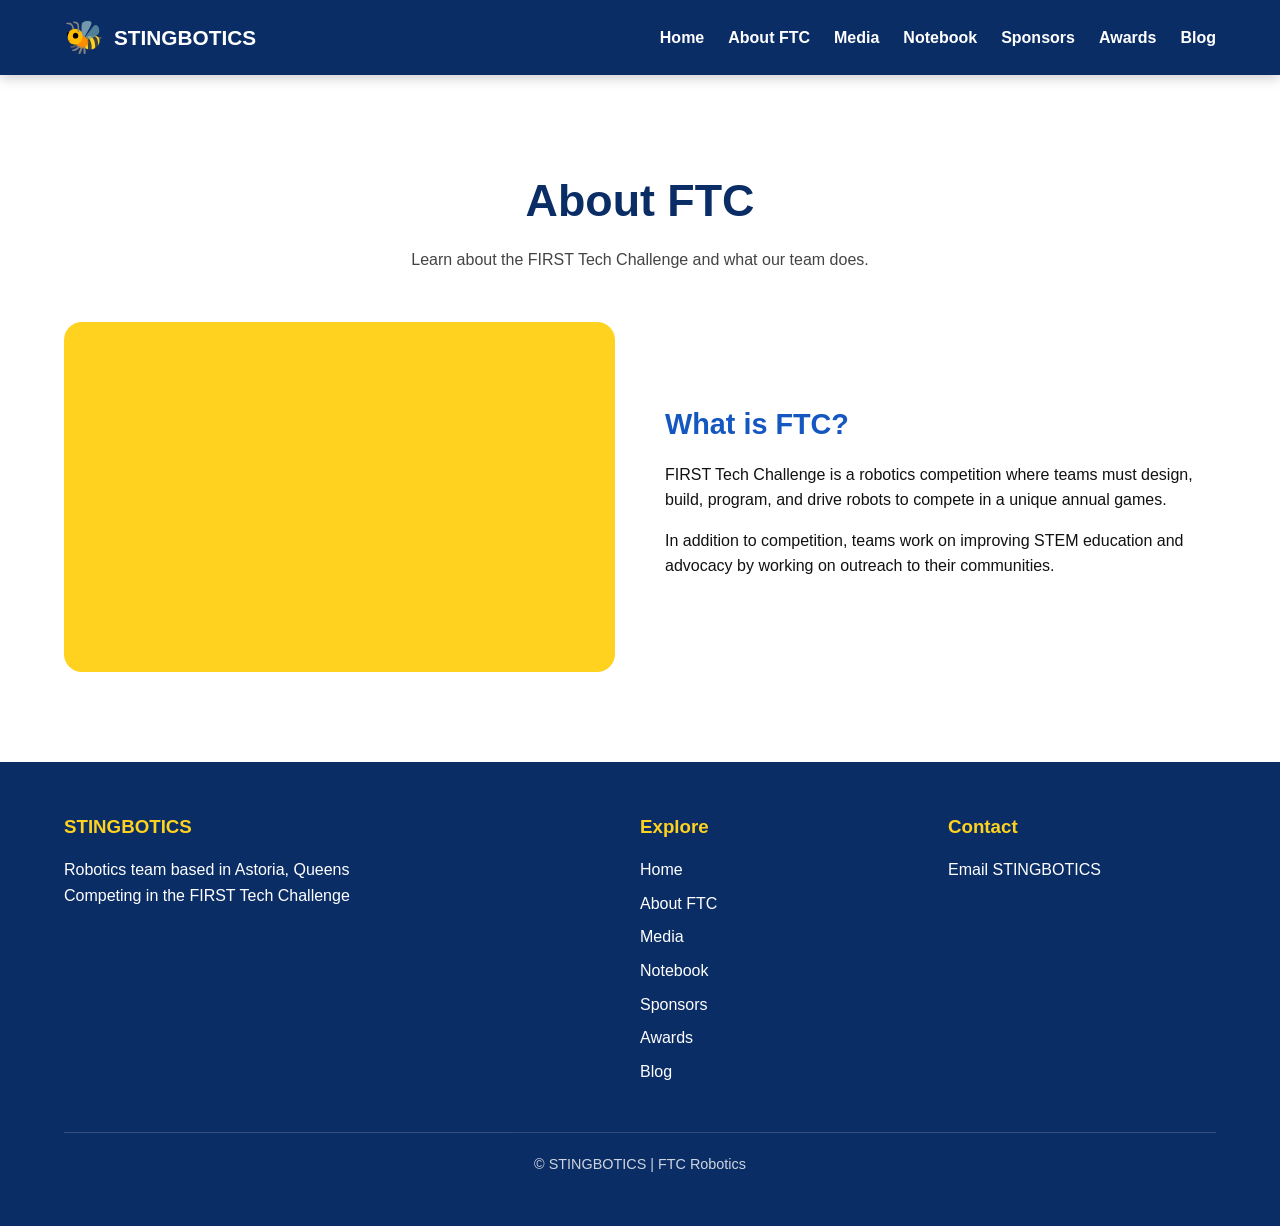
==== about.html @ 27d09cc5 "Add files via upload" ====
<!DOCTYPE html>
<html lang="en">
<head>
  <meta charset="UTF-8">
  <meta name="viewport" content="width=device-width, initial-scale=1.0">
  <title>About FTC | STINGBOTICS</title>
  <link rel="stylesheet" href="style.css">
</head>
<body>

<nav>
  <div class="nav-inner">
    <a href="index.html" class="logo"><span class="bee-small">🐝</span> STINGBOTICS</a>
    <ul class="nav-links">
      <li><a href="index.html">Home</a></li>
      <li><a href="about.html">About FTC</a></li>
      <li><a href="media.html">Media</a></li>
      <li><a href="notebook.html">Notebook</a></li>
      <li><a href="sponsors.html">Sponsors</a></li>
      <li><a href="awards.html">Awards</a></li>
      <li><a href="blog.html">Blog</a></li>
    </ul>
  </div>
</nav>

<main>
<section id="about">

        <div class="container">

            <div class="section-heading">

                <h2>About FTC</h2>

                <p>
                    Learn about the FIRST Tech Challenge
                    and what our team does.
                </p>

            </div>


            <div class="about-grid">

                <div class="about-image">
                     
                </div>


                <div class="about-text">

                    <h3>What is FTC?</h3>

                    <p>
                        FIRST Tech Challenge is a robotics
                        competition where teams must design, build, program, and drive robots to compete in a unique annual games.
                    </p>

                    <p>
                        In addition to competition, teams work on improving 
                        STEM education and advocacy by working on outreach
                        to their communities.
                    </p>

                </div>

            </div>

        </div>

    </section>
</main>

<footer>
  <div class="container">
    <div class="footer-grid">
      <div>
        <h3>STINGBOTICS</h3>
        <p>Robotics team based in Astoria, Queens<br>Competing in the FIRST Tech Challenge</p>
      </div>
      <div>
        <h3>Explore</h3>
        <ul>
          <li><a href="index.html">Home</a></li>
          <li><a href="about.html">About FTC</a></li>
          <li><a href="media.html">Media</a></li>
          <li><a href="notebook.html">Notebook</a></li>
          <li><a href="sponsors.html">Sponsors</a></li>
          <li><a href="awards.html">Awards</a></li>
          <li><a href="blog.html">Blog</a></li>
        </ul>
      </div>
      <div>
        <h3>Contact</h3>
        <ul>
          <li><a href="mailto:stingbotics12629@gmail.com">Email STINGBOTICS</a></li>
        </ul>
      </div>
    </div>
    <div class="copyright">© STINGBOTICS | FTC Robotics</div>
  </div>
</footer>

</body>
</html>
---- style.css ----
/* 
           WEBSITE COLORS
        */

        :root {
            --blue: #1557c0;
            --dark-blue: #0b2d66;
            --yellow: #ffd21f;
            --light-yellow: #fff4b8;
            --white: #ffffff;
            --black: #111111;
            --gray: #f4f6fa;
            --dark-gray: #444444;

            --max-width: 1200px;
            --round: 18px;
        }

        /* =====================================================
           BASIC PAGE SETUP
        ===================================================== */

        * {
            margin: 0;
            padding: 0;
            box-sizing: border-box;
            scroll-behavior: smooth;
        }

        body {
            font-family: Arial, Helvetica, sans-serif;
            color: var(--black);
            background: var(--white);
            line-height: 1.6;
        }

        img {
            max-width: 100%;
            display: block;
        }

        a {
            color: inherit;
            text-decoration: none;
        }

        .container {
            width: 90%;
            max-width: var(--max-width);
            margin: auto;
        }

        /* =====================================================
           NAVIGATION
        ===================================================== */

        nav {
            position: sticky;
            top: 0;
            z-index: 1000;

            background: var(--dark-blue);
            color: white;

            box-shadow: 0 3px 12px rgba(0, 0, 0, 0.2);
        }

        .nav-inner {
            max-width: var(--max-width);
            width: 90%;
            margin: auto;

            min-height: 75px;

            display: flex;
            align-items: center;
            justify-content: space-between;
            gap: 30px;
        }

        .logo {
            display: flex;
            align-items: center;
            gap: 10px;

            font-size: 1.3rem;
            font-weight: 900;
        }

        .bee-small {
            font-size: 2rem;
        }

        .nav-links {
            display: flex;
            align-items: center;
            gap: 24px;
            list-style: none;
        }

        .nav-links a {
            font-weight: bold;
            transition: 0.2s;
        }

        .nav-links a:hover {
            color: var(--yellow);
        }

        /* =====================================================
           HERO / HOME
        ===================================================== */

        .hero {
            min-height: 88vh;

            display: flex;
            align-items: center;

            background:
                linear-gradient(
                    135deg,
                    rgba(11, 45, 102, 0.96),
                    rgba(21, 87, 192, 0.88)
                );

            color: white;

            position: relative;
            overflow: hidden;
        }

        .hero::before {
            content: " ";
            position: absolute;

            right: 5%;
            top: 10%;

            font-size: 14rem;
            opacity: 0.12;
            transform: rotate(-15deg);
        }

        .hero-content {
            max-width: 800px;
            position: relative;
            z-index: 2;
        }

        .hero h1 {
            font-size: clamp(3rem, 8vw, 6rem);
            line-height: 0.95;
            margin-bottom: 25px;
        }

        .yellow {
            color: var(--yellow);
        }

        .hero p {
            font-size: 1.25rem;
            max-width: 650px;
            margin-bottom: 35px;
        }

        .buttons {
            display: flex;
            flex-wrap: wrap;
            gap: 15px;
        }

        .button {
            display: inline-block;

            padding: 13px 25px;
            border-radius: 999px;

            font-weight: bold;

            background: var(--yellow);
            color: var(--black);

            transition: 0.2s;
        }

        .button:hover {
            transform: translateY(-3px);
            box-shadow: 0 8px 20px rgba(0, 0, 0, 0.2);
        }

        .button-outline {
            background: transparent;
            color: white;
            border: 2px solid white;
        }

        .button-outline:hover {
            background: white;
            color: var(--dark-blue);
        }

        /* =====================================================
           GENERAL SECTIONS
        ===================================================== */

        section {
            padding: 90px 0;
            scroll-margin-top: 75px;
        }

        section:nth-child(even) {
            background: var(--gray);
        }

        .section-heading {
            text-align: center;
            margin-bottom: 50px;
        }

        .section-heading h2 {
            font-size: 2.8rem;
            color: var(--dark-blue);
            margin-bottom: 10px;
        }

        .section-heading p {
            color: var(--dark-gray);
            max-width: 700px;
            margin: auto;
        }

        /* =====================================================
           CARDS
        ===================================================== */

        .cards {
            display: grid;
            grid-template-columns: repeat(3, 1fr);
            gap: 25px;
        }

        .card {
            background: white;
            padding: 30px;

            border-radius: var(--round);

            box-shadow: 0 8px 25px rgba(0, 0, 0, 0.08);

            border-top: 5px solid var(--yellow);

            transition: 0.2s;
        }

        .card:hover {
            transform: translateY(-5px);
        }

        .card-icon {
            font-size: 2.5rem;
            margin-bottom: 15px;
        }

        .card h3 {
            color: var(--dark-blue);
            margin-bottom: 10px;
        }

        /* =====================================================
           ABOUT FTC
        ===================================================== */

        .about-grid {
            display: grid;
            grid-template-columns: 1fr 1fr;
            gap: 50px;
            align-items: center;
        }

        .about-image {
            min-height: 350px;

            display: flex;
            align-items: center;
            justify-content: center;

            background: var(--yellow);

            border-radius: var(--round);

            font-size: 8rem;
        }

        .about-text h3 {
            color: var(--blue);
            font-size: 1.8rem;
            margin-bottom: 15px;
        }

        .about-text p {
            margin-bottom: 15px;
        }

        /* =====================================================
           MEDIA
        ===================================================== */

        .gallery {
            display: grid;
            grid-template-columns: repeat(3, 1fr);
            gap: 18px;
        }

        .gallery-item {
            aspect-ratio: 16 / 10;
            overflow: hidden;
            border-radius: 14px;
            background: var(--dark-blue);
            position: relative;
        }

        .gallery-item img {
            width: 100%;
            height: 100%;
            object-fit: cover;
            transition: 0.3s;
        }

        .gallery-item:hover img {
            transform: scale(1.05);
        }

        .gallery-placeholder {
            height: 100%;

            display: flex;
            align-items: center;
            justify-content: center;

            color: white;
            font-size: 4rem;
        }

        /* =====================================================
           ENGINEERING NOTEBOOK
        ===================================================== */

        .notebook {
            background: var(--dark-blue);
            color: white;
            border-radius: var(--round);
            padding: 45px;
        }

        .notebook h3 {
            color: var(--yellow);
            font-size: 2rem;
            margin-bottom: 15px;
        }

        .notebook-grid {
            display: grid;
            grid-template-columns: 1fr 1fr;
            gap: 40px;
            align-items: center;
        }

        .notebook-list {
            list-style: none;
        }

        .notebook-list li {
            padding: 12px 0;
            border-bottom: 1px solid rgba(255,255,255,0.2);
        }

        .notebook-list li::before {
            content: "  ";
        }

        /* =====================================================
           SPONSORS
        ===================================================== */

        .sponsors {
            display: grid;
            grid-template-columns: repeat(4, 1fr);
            gap: 20px;
        }

        .sponsor {
            min-height: 140px;

            display: flex;
            align-items: center;
            justify-content: center;

            background: white;

            border-radius: var(--round);

            border: 2px solid #e5e5e5;

            font-weight: bold;
            text-align: center;

            padding: 20px;

            transition: 0.2s;
        }

        .sponsor:hover {
            border-color: var(--yellow);
            transform: translateY(-3px);
        }

        /* =====================================================
           AWARDS
        ===================================================== */

        .award {
            text-align: center;
        }

        .award-icon {
            font-size: 3rem;
            margin-bottom: 15px;
        }

        .award-year {
            display: inline-block;

            background: var(--yellow);

            padding: 4px 12px;

            border-radius: 999px;

            font-size: 0.85rem;
            font-weight: bold;

            margin-bottom: 12px;
        }

        /* =====================================================
           BLOG
        ===================================================== */

        .blog-grid {
            display: grid;
            grid-template-columns: repeat(3, 1fr);
            gap: 25px;
        }

        .blog-post {
            background: white;

            border-radius: var(--round);

            overflow: hidden;

            box-shadow: 0 8px 25px rgba(0,0,0,0.08);
        }

        .blog-image {
            height: 180px;

            display: flex;
            align-items: center;
            justify-content: center;

            background: var(--blue);

            color: white;

            font-size: 4rem;
        }

        .blog-content {
            padding: 25px;
        }

        .blog-date {
            color: var(--blue);
            font-size: 0.85rem;
            font-weight: bold;
        }

        .blog-content h3 {
            margin: 8px 0 10px;
            color: var(--dark-blue);
        }

        /* =====================================================
           CALL TO ACTION
        ===================================================== */

        .cta {
            background: var(--yellow);
            text-align: center;
        }

        .cta h2 {
            font-size: 2.8rem;
            color: var(--dark-blue);
            margin-bottom: 15px;
        }

        .cta p {
            max-width: 650px;
            margin: 0 auto 25px;
        }

        .cta .button {
            background: var(--dark-blue);
            color: white;
        }

        /* =====================================================
           FOOTER
        ===================================================== */

        footer {
            background: var(--dark-blue);
            color: white;
            padding: 50px 0;
        }

        .footer-grid {
            display: grid;
            grid-template-columns: 2fr 1fr 1fr;
            gap: 40px;
        }

        footer h3 {
            color: var(--yellow);
            margin-bottom: 15px;
        }

        footer ul {
            list-style: none;
        }

        footer li {
            margin-bottom: 8px;
        }

        .copyright {
            margin-top: 40px;
            padding-top: 20px;

            border-top: 1px solid rgba(255,255,255,0.2);

            text-align: center;

            font-size: 0.9rem;
            opacity: 0.8;
        }

        /* =====================================================
           MOBILE
        ===================================================== */

        @media (max-width: 850px) {

            .nav-inner {
                flex-direction: column;
                padding: 15px 0;
            }

            .nav-links {
                flex-wrap: wrap;
                justify-content: center;
                gap: 12px;
            }

            .nav-links a {
                font-size: 0.9rem;
            }

            .hero {
                min-height: 80vh;
            }

            .cards,
            .gallery,
            .blog-grid {
                grid-template-columns: 1fr 1fr;
            }

            .sponsors {
                grid-template-columns: 1fr 1fr;
            }

            .about-grid,
            .notebook-grid,
            .footer-grid {
                grid-template-columns: 1fr;
            }
        }

        @media (max-width: 550px) {

            .cards,
            .gallery,
            .blog-grid,
            .sponsors {
                grid-template-columns: 1fr;
            }

            section {
                padding: 65px 0;
            }

            .hero h1 {
                font-size: 3.5rem;
            }

            .notebook {
                padding: 25px;
            }
        }
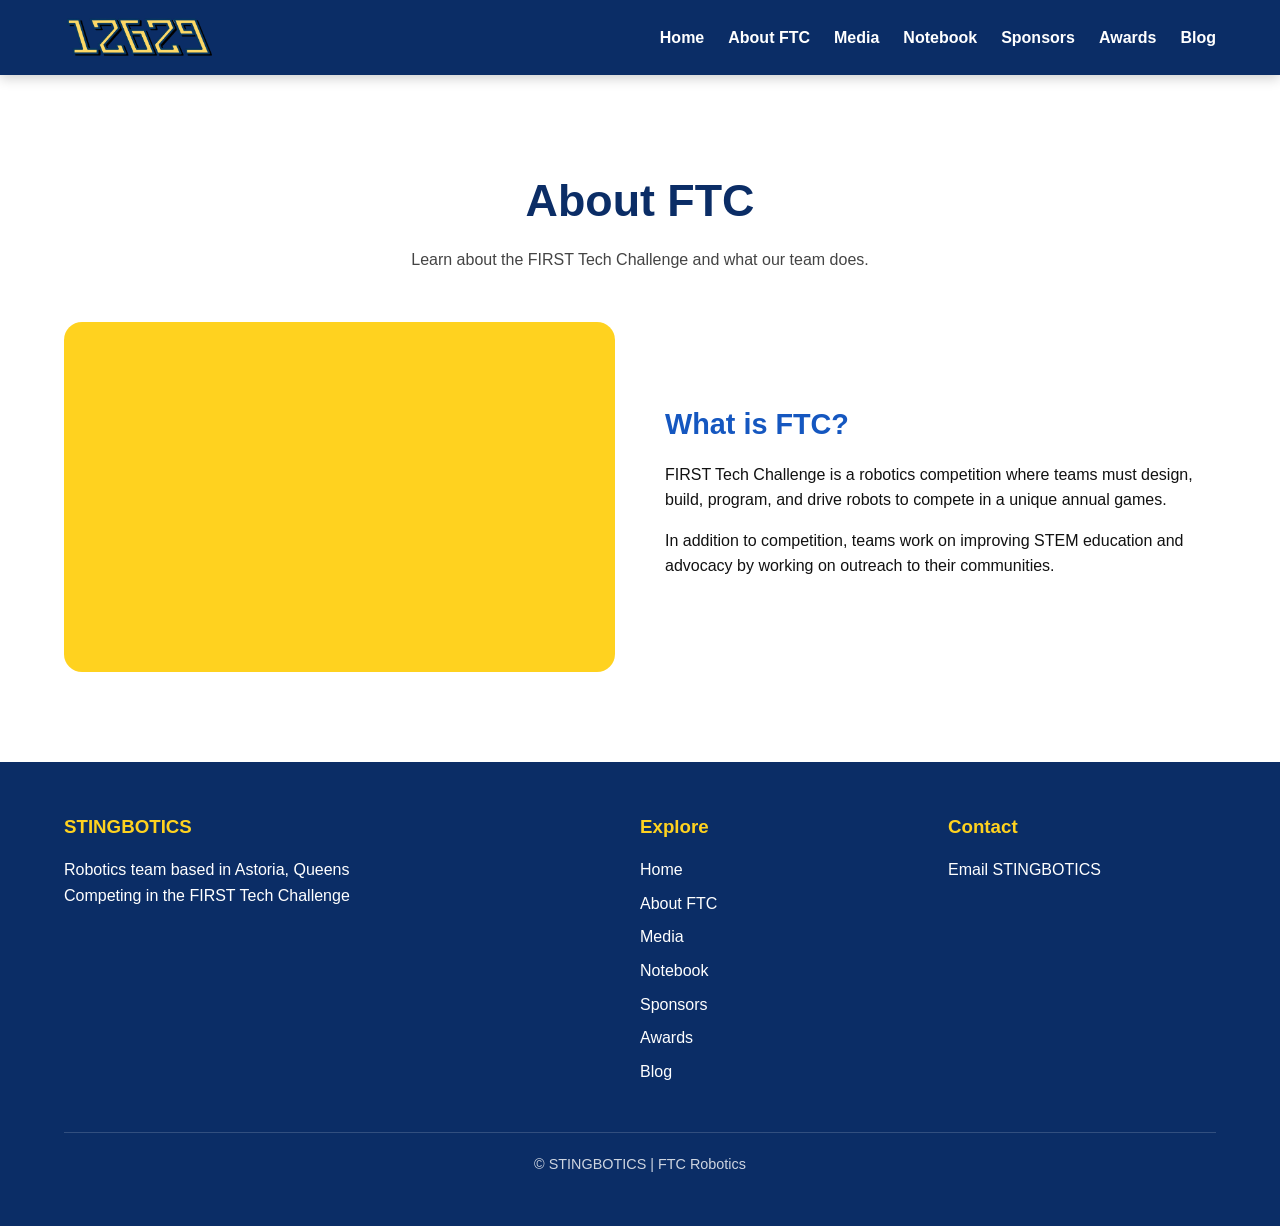
==== commit cb462f11: "Update about.html" ====
--- a/about.html
+++ b/about.html
@@ -10,8 +10,12 @@
 
 <nav>
   <div class="nav-inner">
-    <a href="index.html" class="logo"><span class="bee-small">🐝</span> STINGBOTICS</a>
-    <ul class="nav-links">
+    <a href="index.html" class="logo">
+    <img
+        src="images/image-removebg-preview(14).png"
+        alt="STINGBOTICS Team 12629"
+        class="team-logo"
+    >    <ul class="nav-links">
       <li><a href="index.html">Home</a></li>
       <li><a href="about.html">About FTC</a></li>
       <li><a href="media.html">Media</a></li>
--- a/style.css
+++ b/style.css
@@ -621,3 +621,11 @@
                 padding: 25px;
             }
         }
+
+.team-logo {
+    display: block;
+    width: 150px;
+    height: auto;
+    max-width: 30vw;
+    object-fit: contain;
+}
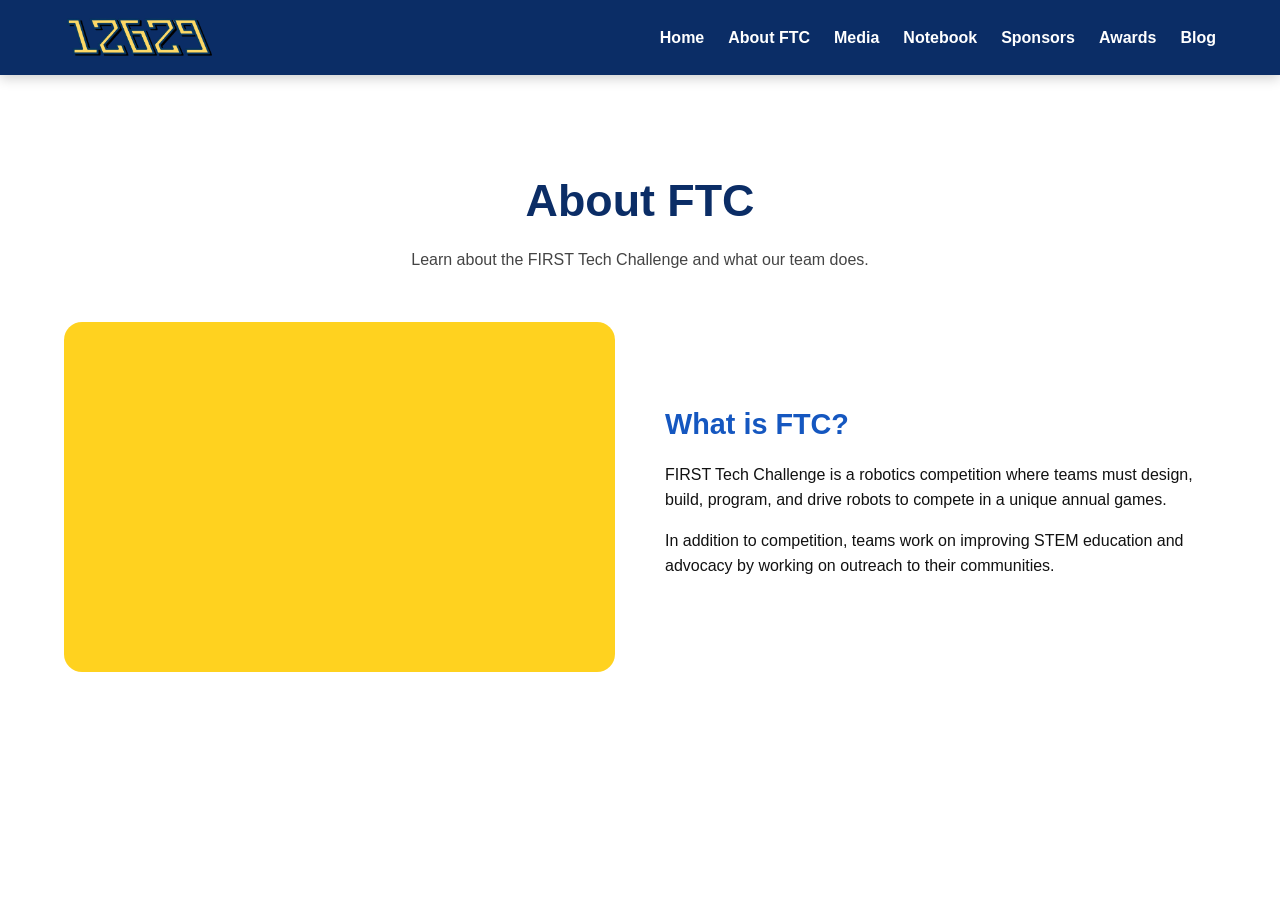
==== commit 18dbf599: "Update about.html" ====
--- a/about.html
+++ b/about.html
@@ -75,35 +75,5 @@
     </section>
 </main>
 
-<footer>
-  <div class="container">
-    <div class="footer-grid">
-      <div>
-        <h3>STINGBOTICS</h3>
-        <p>Robotics team based in Astoria, Queens<br>Competing in the FIRST Tech Challenge</p>
-      </div>
-      <div>
-        <h3>Explore</h3>
-        <ul>
-          <li><a href="index.html">Home</a></li>
-          <li><a href="about.html">About FTC</a></li>
-          <li><a href="media.html">Media</a></li>
-          <li><a href="notebook.html">Notebook</a></li>
-          <li><a href="sponsors.html">Sponsors</a></li>
-          <li><a href="awards.html">Awards</a></li>
-          <li><a href="blog.html">Blog</a></li>
-        </ul>
-      </div>
-      <div>
-        <h3>Contact</h3>
-        <ul>
-          <li><a href="mailto:stingbotics12629@gmail.com">Email STINGBOTICS</a></li>
-        </ul>
-      </div>
-    </div>
-    <div class="copyright">© STINGBOTICS | FTC Robotics</div>
-  </div>
-</footer>
-
 </body>
 </html>
--- a/style.css
+++ b/style.css
@@ -1,626 +1,94 @@
-/* 
-           WEBSITE COLORS
-        */
-
-        :root {
-            --blue: #1557c0;
-            --dark-blue: #0b2d66;
-            --yellow: #ffd21f;
-            --light-yellow: #fff4b8;
-            --white: #ffffff;
-            --black: #111111;
-            --gray: #f4f6fa;
-            --dark-gray: #444444;
-
-            --max-width: 1200px;
-            --round: 18px;
-        }
-
-        /* =====================================================
-           BASIC PAGE SETUP
-        ===================================================== */
-
-        * {
-            margin: 0;
-            padding: 0;
-            box-sizing: border-box;
-            scroll-behavior: smooth;
-        }
-
-        body {
-            font-family: Arial, Helvetica, sans-serif;
-            color: var(--black);
-            background: var(--white);
-            line-height: 1.6;
-        }
-
-        img {
-            max-width: 100%;
-            display: block;
-        }
-
-        a {
-            color: inherit;
-            text-decoration: none;
-        }
-
-        .container {
-            width: 90%;
-            max-width: var(--max-width);
-            margin: auto;
-        }
-
-        /* =====================================================
-           NAVIGATION
-        ===================================================== */
-
-        nav {
-            position: sticky;
-            top: 0;
-            z-index: 1000;
-
-            background: var(--dark-blue);
-            color: white;
-
-            box-shadow: 0 3px 12px rgba(0, 0, 0, 0.2);
-        }
-
-        .nav-inner {
-            max-width: var(--max-width);
-            width: 90%;
-            margin: auto;
-
-            min-height: 75px;
-
-            display: flex;
-            align-items: center;
-            justify-content: space-between;
-            gap: 30px;
-        }
-
-        .logo {
-            display: flex;
-            align-items: center;
-            gap: 10px;
-
-            font-size: 1.3rem;
-            font-weight: 900;
-        }
-
-        .bee-small {
-            font-size: 2rem;
-        }
-
-        .nav-links {
-            display: flex;
-            align-items: center;
-            gap: 24px;
-            list-style: none;
-        }
-
-        .nav-links a {
-            font-weight: bold;
-            transition: 0.2s;
-        }
-
-        .nav-links a:hover {
-            color: var(--yellow);
-        }
-
-        /* =====================================================
-           HERO / HOME
-        ===================================================== */
-
-        .hero {
-            min-height: 88vh;
-
-            display: flex;
-            align-items: center;
-
-            background:
-                linear-gradient(
-                    135deg,
-                    rgba(11, 45, 102, 0.96),
-                    rgba(21, 87, 192, 0.88)
-                );
-
-            color: white;
-
-            position: relative;
-            overflow: hidden;
-        }
-
-        .hero::before {
-            content: " ";
-            position: absolute;
-
-            right: 5%;
-            top: 10%;
-
-            font-size: 14rem;
-            opacity: 0.12;
-            transform: rotate(-15deg);
-        }
-
-        .hero-content {
-            max-width: 800px;
-            position: relative;
-            z-index: 2;
-        }
-
-        .hero h1 {
-            font-size: clamp(3rem, 8vw, 6rem);
-            line-height: 0.95;
-            margin-bottom: 25px;
-        }
-
-        .yellow {
-            color: var(--yellow);
-        }
-
-        .hero p {
-            font-size: 1.25rem;
-            max-width: 650px;
-            margin-bottom: 35px;
-        }
-
-        .buttons {
-            display: flex;
-            flex-wrap: wrap;
-            gap: 15px;
-        }
-
-        .button {
-            display: inline-block;
-
-            padding: 13px 25px;
-            border-radius: 999px;
-
-            font-weight: bold;
-
-            background: var(--yellow);
-            color: var(--black);
-
-            transition: 0.2s;
-        }
-
-        .button:hover {
-            transform: translateY(-3px);
-            box-shadow: 0 8px 20px rgba(0, 0, 0, 0.2);
-        }
-
-        .button-outline {
-            background: transparent;
-            color: white;
-            border: 2px solid white;
-        }
-
-        .button-outline:hover {
-            background: white;
-            color: var(--dark-blue);
-        }
-
-        /* =====================================================
-           GENERAL SECTIONS
-        ===================================================== */
-
-        section {
-            padding: 90px 0;
-            scroll-margin-top: 75px;
-        }
-
-        section:nth-child(even) {
-            background: var(--gray);
-        }
-
-        .section-heading {
-            text-align: center;
-            margin-bottom: 50px;
-        }
-
-        .section-heading h2 {
-            font-size: 2.8rem;
-            color: var(--dark-blue);
-            margin-bottom: 10px;
-        }
-
-        .section-heading p {
-            color: var(--dark-gray);
-            max-width: 700px;
-            margin: auto;
-        }
-
-        /* =====================================================
-           CARDS
-        ===================================================== */
-
-        .cards {
-            display: grid;
-            grid-template-columns: repeat(3, 1fr);
-            gap: 25px;
-        }
-
-        .card {
-            background: white;
-            padding: 30px;
-
-            border-radius: var(--round);
-
-            box-shadow: 0 8px 25px rgba(0, 0, 0, 0.08);
-
-            border-top: 5px solid var(--yellow);
-
-            transition: 0.2s;
-        }
-
-        .card:hover {
-            transform: translateY(-5px);
-        }
-
-        .card-icon {
-            font-size: 2.5rem;
-            margin-bottom: 15px;
-        }
-
-        .card h3 {
-            color: var(--dark-blue);
-            margin-bottom: 10px;
-        }
-
-        /* =====================================================
-           ABOUT FTC
-        ===================================================== */
-
-        .about-grid {
-            display: grid;
-            grid-template-columns: 1fr 1fr;
-            gap: 50px;
-            align-items: center;
-        }
-
-        .about-image {
-            min-height: 350px;
-
-            display: flex;
-            align-items: center;
-            justify-content: center;
-
-            background: var(--yellow);
-
-            border-radius: var(--round);
-
-            font-size: 8rem;
-        }
-
-        .about-text h3 {
-            color: var(--blue);
-            font-size: 1.8rem;
-            margin-bottom: 15px;
-        }
-
-        .about-text p {
-            margin-bottom: 15px;
-        }
-
-        /* =====================================================
-           MEDIA
-        ===================================================== */
-
-        .gallery {
-            display: grid;
-            grid-template-columns: repeat(3, 1fr);
-            gap: 18px;
-        }
-
-        .gallery-item {
-            aspect-ratio: 16 / 10;
-            overflow: hidden;
-            border-radius: 14px;
-            background: var(--dark-blue);
-            position: relative;
-        }
-
-        .gallery-item img {
-            width: 100%;
-            height: 100%;
-            object-fit: cover;
-            transition: 0.3s;
-        }
-
-        .gallery-item:hover img {
-            transform: scale(1.05);
-        }
-
-        .gallery-placeholder {
-            height: 100%;
-
-            display: flex;
-            align-items: center;
-            justify-content: center;
-
-            color: white;
-            font-size: 4rem;
-        }
-
-        /* =====================================================
-           ENGINEERING NOTEBOOK
-        ===================================================== */
-
-        .notebook {
-            background: var(--dark-blue);
-            color: white;
-            border-radius: var(--round);
-            padding: 45px;
-        }
-
-        .notebook h3 {
-            color: var(--yellow);
-            font-size: 2rem;
-            margin-bottom: 15px;
-        }
-
-        .notebook-grid {
-            display: grid;
-            grid-template-columns: 1fr 1fr;
-            gap: 40px;
-            align-items: center;
-        }
-
-        .notebook-list {
-            list-style: none;
-        }
-
-        .notebook-list li {
-            padding: 12px 0;
-            border-bottom: 1px solid rgba(255,255,255,0.2);
-        }
-
-        .notebook-list li::before {
-            content: "  ";
-        }
-
-        /* =====================================================
-           SPONSORS
-        ===================================================== */
-
-        .sponsors {
-            display: grid;
-            grid-template-columns: repeat(4, 1fr);
-            gap: 20px;
-        }
-
-        .sponsor {
-            min-height: 140px;
-
-            display: flex;
-            align-items: center;
-            justify-content: center;
-
-            background: white;
-
-            border-radius: var(--round);
-
-            border: 2px solid #e5e5e5;
-
-            font-weight: bold;
-            text-align: center;
-
-            padding: 20px;
-
-            transition: 0.2s;
-        }
-
-        .sponsor:hover {
-            border-color: var(--yellow);
-            transform: translateY(-3px);
-        }
-
-        /* =====================================================
-           AWARDS
-        ===================================================== */
-
-        .award {
-            text-align: center;
-        }
-
-        .award-icon {
-            font-size: 3rem;
-            margin-bottom: 15px;
-        }
-
-        .award-year {
-            display: inline-block;
-
-            background: var(--yellow);
-
-            padding: 4px 12px;
-
-            border-radius: 999px;
-
-            font-size: 0.85rem;
-            font-weight: bold;
-
-            margin-bottom: 12px;
-        }
-
-        /* =====================================================
-           BLOG
-        ===================================================== */
-
-        .blog-grid {
-            display: grid;
-            grid-template-columns: repeat(3, 1fr);
-            gap: 25px;
-        }
-
-        .blog-post {
-            background: white;
-
-            border-radius: var(--round);
-
-            overflow: hidden;
-
-            box-shadow: 0 8px 25px rgba(0,0,0,0.08);
-        }
-
-        .blog-image {
-            height: 180px;
-
-            display: flex;
-            align-items: center;
-            justify-content: center;
-
-            background: var(--blue);
-
-            color: white;
-
-            font-size: 4rem;
-        }
-
-        .blog-content {
-            padding: 25px;
-        }
-
-        .blog-date {
-            color: var(--blue);
-            font-size: 0.85rem;
-            font-weight: bold;
-        }
-
-        .blog-content h3 {
-            margin: 8px 0 10px;
-            color: var(--dark-blue);
-        }
-
-        /* =====================================================
-           CALL TO ACTION
-        ===================================================== */
-
-        .cta {
-            background: var(--yellow);
-            text-align: center;
-        }
-
-        .cta h2 {
-            font-size: 2.8rem;
-            color: var(--dark-blue);
-            margin-bottom: 15px;
-        }
-
-        .cta p {
-            max-width: 650px;
-            margin: 0 auto 25px;
-        }
-
-        .cta .button {
-            background: var(--dark-blue);
-            color: white;
-        }
-
-        /* =====================================================
-           FOOTER
-        ===================================================== */
-
-        footer {
-            background: var(--dark-blue);
-            color: white;
-            padding: 50px 0;
-        }
-
-        .footer-grid {
-            display: grid;
-            grid-template-columns: 2fr 1fr 1fr;
-            gap: 40px;
-        }
-
-        footer h3 {
-            color: var(--yellow);
-            margin-bottom: 15px;
-        }
-
-        footer ul {
-            list-style: none;
-        }
-
-        footer li {
-            margin-bottom: 8px;
-        }
-
-        .copyright {
-            margin-top: 40px;
-            padding-top: 20px;
-
-            border-top: 1px solid rgba(255,255,255,0.2);
-
-            text-align: center;
-
-            font-size: 0.9rem;
-            opacity: 0.8;
-        }
-
-        /* =====================================================
-           MOBILE
-        ===================================================== */
-
-        @media (max-width: 850px) {
-
-            .nav-inner {
-                flex-direction: column;
-                padding: 15px 0;
-            }
-
-            .nav-links {
-                flex-wrap: wrap;
-                justify-content: center;
-                gap: 12px;
-            }
-
-            .nav-links a {
-                font-size: 0.9rem;
-            }
-
-            .hero {
-                min-height: 80vh;
-            }
-
-            .cards,
-            .gallery,
-            .blog-grid {
-                grid-template-columns: 1fr 1fr;
-            }
-
-            .sponsors {
-                grid-template-columns: 1fr 1fr;
-            }
-
-            .about-grid,
-            .notebook-grid,
-            .footer-grid {
-                grid-template-columns: 1fr;
-            }
-        }
-
-        @media (max-width: 550px) {
-
-            .cards,
-            .gallery,
-            .blog-grid,
-            .sponsors {
-                grid-template-columns: 1fr;
-            }
-
-            section {
-                padding: 65px 0;
-            }
-
-            .hero h1 {
-                font-size: 3.5rem;
-            }
-
-            .notebook {
-                padding: 25px;
-            }
-        }
+
+/* =====================================================
+   WEBSITE COLORS
+===================================================== */
+
+:root {
+    --blue: #1557c0;
+    --dark-blue: #0b2d66;
+    --yellow: #ffd21f;
+    --light-yellow: #fff4b8;
+    --white: #ffffff;
+    --black: #111111;
+    --gray: #f4f6fa;
+    --dark-gray: #444444;
+
+    --max-width: 1200px;
+    --round: 18px;
+}
+
+
+/* =====================================================
+   BASIC PAGE SETUP
+===================================================== */
+
+* {
+    margin: 0;
+    padding: 0;
+    box-sizing: border-box;
+    scroll-behavior: smooth;
+}
+
+body {
+    font-family: Arial, Helvetica, sans-serif;
+    color: var(--black);
+    background: var(--white);
+    line-height: 1.6;
+}
+
+img {
+    max-width: 100%;
+    display: block;
+}
+
+a {
+    color: inherit;
+    text-decoration: none;
+}
+
+.container {
+    width: 90%;
+    max-width: var(--max-width);
+    margin: auto;
+}
+
+
+/* =====================================================
+   NAVIGATION
+===================================================== */
+
+nav {
+    position: sticky;
+    top: 0;
+    z-index: 1000;
+    background: var(--dark-blue);
+    color: white;
+    box-shadow: 0 3px 12px rgba(0, 0, 0, 0.2);
+}
+
+.nav-inner {
+    max-width: var(--max-width);
+    width: 90%;
+    margin: auto;
+    min-height: 75px;
+
+    display: flex;
+    align-items: center;
+    justify-content: space-between;
+    gap: 30px;
+}
+
+.logo {
+    display: flex;
+    align-items: center;
+    gap: 10px;
+    font-size: 1.3rem;
+    font-weight: 900;
+}
+
+.bee-small {
+    font-size: 2rem;
+}
 
 .team-logo {
     display: block;
@@ -629,3 +97,638 @@
     max-width: 30vw;
     object-fit: contain;
 }
+
+.nav-links {
+    display: flex;
+    align-items: center;
+    gap: 24px;
+    list-style: none;
+}
+
+.nav-links a {
+    font-weight: bold;
+    transition: 0.2s;
+}
+
+.nav-links a:hover {
+    color: var(--yellow);
+}
+
+
+/* =====================================================
+   HERO / HOME SLIDESHOW
+===================================================== */
+
+.hero {
+    min-height: 88vh;
+    display: flex;
+    align-items: center;
+
+    position: relative;
+    isolation: isolate;
+    overflow: hidden;
+
+    background: var(--dark-blue);
+    color: white;
+}
+
+
+
+.hero-slideshow {
+    position: absolute;
+    inset: 0;
+    z-index: -1;
+    overflow: hidden;
+    background: var(--dark-blue);
+}
+
+.hero-slideshow .slide {
+    position: absolute;
+    inset: -3%;
+    background-position: center;
+    background-size: cover;
+    background-repeat: no-repeat;
+    opacity: 0;
+    animation: cascade-slideshow var(--slideshow-duration) infinite;
+    will-change: opacity, transform;
+}
+
+@keyframes cascade-slideshow {
+    0% {
+        opacity: 0;
+        transform: scale(1.08) translateX(2%);
+    }
+
+    5% {
+        opacity: 1;
+    }
+
+    22% {
+        opacity: 1;
+        transform: scale(1) translateX(-1%);
+    }
+
+    27% {
+        opacity: 0;
+        transform: scale(0.98) translateX(-3%);
+    }
+
+    100% {
+        opacity: 0;
+        transform: scale(0.98) translateX(-3%);
+    }
+}
+
+
+
+
+.hero::before {
+    content: "";
+    position: absolute;
+    inset: 0;
+    z-index: 0;
+
+    background: linear-gradient(
+        110deg,
+        rgba(11, 45, 102, 0.88),
+        rgba(11, 45, 102, 0.42)
+    );
+
+    pointer-events: none;
+}
+
+/* Keep homepage content above slideshow */
+
+.hero .container {
+    position: relative;
+    z-index: 1;
+}
+
+.hero-content {
+    max-width: 800px;
+    position: relative;
+    z-index: 2;
+}
+
+.hero h1 {
+    font-size: clamp(3rem, 8vw, 6rem);
+    line-height: 0.95;
+    margin-bottom: 25px;
+}
+
+.yellow {
+    color: var(--yellow);
+}
+
+.hero p {
+    font-size: 1.25rem;
+    max-width: 650px;
+    margin-bottom: 35px;
+}
+
+.buttons {
+    display: flex;
+    flex-wrap: wrap;
+    gap: 15px;
+}
+
+.button {
+    display: inline-block;
+    padding: 13px 25px;
+    border-radius: 999px;
+    font-weight: bold;
+    background: var(--yellow);
+    color: var(--black);
+    transition: 0.2s;
+}
+
+.button:hover {
+    transform: translateY(-3px);
+    box-shadow: 0 8px 20px rgba(0, 0, 0, 0.2);
+}
+
+.button-outline {
+    background: transparent;
+    color: white;
+    border: 2px solid white;
+}
+
+.button-outline:hover {
+    background: white;
+    color: var(--dark-blue);
+}
+
+
+/* =====================================================
+   GENERAL SECTIONS
+===================================================== */
+
+section {
+    padding: 90px 0;
+    scroll-margin-top: 75px;
+}
+
+section:nth-child(even) {
+    background: var(--gray);
+}
+
+.section-heading {
+    text-align: center;
+    margin-bottom: 50px;
+}
+
+.section-heading h2 {
+    font-size: 2.8rem;
+    color: var(--dark-blue);
+    margin-bottom: 10px;
+}
+
+.section-heading p {
+    color: var(--dark-gray);
+    max-width: 700px;
+    margin: auto;
+}
+
+
+/* =====================================================
+   CARDS
+===================================================== */
+
+.cards {
+    display: grid;
+    grid-template-columns: repeat(3, 1fr);
+    gap: 25px;
+}
+
+.card {
+    background: white;
+    padding: 30px;
+    border-radius: var(--round);
+    box-shadow: 0 8px 25px rgba(0, 0, 0, 0.08);
+    border-top: 5px solid var(--yellow);
+    transition: 0.2s;
+}
+
+.card:hover {
+    transform: translateY(-5px);
+}
+
+.card-icon {
+    font-size: 2.5rem;
+    margin-bottom: 15px;
+}
+
+.card h3 {
+    color: var(--dark-blue);
+    margin-bottom: 10px;
+}
+
+
+/* =====================================================
+   ABOUT FTC
+===================================================== */
+
+.about-grid {
+    display: grid;
+    grid-template-columns: 1fr 1fr;
+    gap: 50px;
+    align-items: center;
+}
+
+.about-image {
+    min-height: 350px;
+    display: flex;
+    align-items: center;
+    justify-content: center;
+    background: var(--yellow);
+    border-radius: var(--round);
+    font-size: 8rem;
+}
+
+.about-text h3 {
+    color: var(--blue);
+    font-size: 1.8rem;
+    margin-bottom: 15px;
+}
+
+.about-text p {
+    margin-bottom: 15px;
+}
+
+
+/* =====================================================
+   MEDIA
+===================================================== */
+
+.gallery {
+    display: grid;
+    grid-template-columns: repeat(3, 1fr);
+    gap: 18px;
+}
+
+.gallery-item {
+    aspect-ratio: 16 / 10;
+    overflow: hidden;
+    border-radius: 14px;
+    background: var(--dark-blue);
+    position: relative;
+}
+
+.gallery-item img {
+    width: 100%;
+    height: 100%;
+    object-fit: cover;
+    transition: 0.3s;
+}
+
+.gallery-item:hover img {
+    transform: scale(1.05);
+}
+
+.gallery-placeholder {
+    height: 100%;
+    display: flex;
+    align-items: center;
+    justify-content: center;
+    color: white;
+    font-size: 4rem;
+}
+
+
+/* =====================================================
+   ENGINEERING NOTEBOOK
+===================================================== */
+
+.notebook {
+    background: var(--dark-blue);
+    color: white;
+    border-radius: var(--round);
+    padding: 45px;
+}
+
+.notebook h3 {
+    color: var(--yellow);
+    font-size: 2rem;
+    margin-bottom: 15px;
+}
+
+.notebook-grid {
+    display: grid;
+    grid-template-columns: 1fr 1fr;
+    gap: 40px;
+    align-items: center;
+}
+
+.notebook-list {
+    list-style: none;
+}
+
+.notebook-list li {
+    padding: 12px 0;
+    border-bottom: 1px solid rgba(255, 255, 255, 0.2);
+}
+
+.notebook-list li::before {
+    content: "  ";
+}
+
+
+/* =====================================================
+   SPONSORS
+===================================================== */
+
+.sponsors {
+    display: grid;
+    grid-template-columns: repeat(4, 1fr);
+    gap: 20px;
+}
+
+.sponsor {
+    min-height: 140px;
+    display: flex;
+    align-items: center;
+    justify-content: center;
+    background: white;
+    border-radius: var(--round);
+    border: 2px solid #e5e5e5;
+    font-weight: bold;
+    text-align: center;
+    padding: 20px;
+    transition: 0.2s;
+}
+
+.sponsor:hover {
+    border-color: var(--yellow);
+    transform: translateY(-3px);
+}
+
+
+/* =====================================================
+   AWARDS
+===================================================== */
+
+.award {
+    text-align: center;
+}
+
+.award-icon {
+    font-size: 3rem;
+    margin-bottom: 15px;
+}
+
+.award-year {
+    display: inline-block;
+    background: var(--yellow);
+    padding: 4px 12px;
+    border-radius: 999px;
+    font-size: 0.85rem;
+    font-weight: bold;
+    margin-bottom: 12px;
+}
+
+
+/* =====================================================
+   BLOG
+===================================================== */
+
+.blog-grid {
+    display: grid;
+    grid-template-columns: repeat(3, 1fr);
+    gap: 25px;
+}
+
+.blog-post {
+    background: white;
+    border-radius: var(--round);
+    overflow: hidden;
+    box-shadow: 0 8px 25px rgba(0, 0, 0, 0.08);
+}
+
+.blog-image {
+    height: 180px;
+    display: flex;
+    align-items: center;
+    justify-content: center;
+    background: var(--blue);
+    color: white;
+    font-size: 4rem;
+}
+
+.blog-content {
+    padding: 25px;
+}
+
+.blog-date {
+    color: var(--blue);
+    font-size: 0.85rem;
+    font-weight: bold;
+}
+
+.blog-content h3 {
+    margin: 8px 0 10px;
+    color: var(--dark-blue);
+}
+
+
+/* =====================================================
+   CALL TO ACTION
+===================================================== */
+
+.cta {
+    background: var(--yellow);
+    text-align: center;
+}
+
+.cta h2 {
+    font-size: 2.8rem;
+    color: var(--dark-blue);
+    margin-bottom: 15px;
+}
+
+.cta p {
+    max-width: 650px;
+    margin: 0 auto 25px;
+}
+
+.cta .button {
+    background: var(--dark-blue);
+    color: white;
+}
+
+
+/* =====================================================
+   FOOTER
+===================================================== */
+
+footer {
+    background: var(--dark-blue);
+    color: white;
+    padding: 50px 0;
+}
+
+.footer-grid {
+    display: grid;
+    grid-template-columns: 2fr 1fr 1fr;
+    gap: 40px;
+}
+
+footer h3 {
+    color: var(--yellow);
+    margin-bottom: 15px;
+}
+
+footer ul {
+    list-style: none;
+}
+
+footer li {
+    margin-bottom: 8px;
+}
+
+.copyright {
+    margin-top: 40px;
+    padding-top: 20px;
+    border-top: 1px solid rgba(255, 255, 255, 0.2);
+    text-align: center;
+    font-size: 0.9rem;
+    opacity: 0.8;
+}
+
+
+/* =====================================================
+   MOBILE / TABLET
+===================================================== */
+
+@media (max-width: 850px) {
+
+    .nav-inner {
+        flex-direction: column;
+        padding: 15px 0;
+    }
+
+    .nav-links {
+        flex-wrap: wrap;
+        justify-content: center;
+        gap: 12px;
+    }
+
+    .nav-links a {
+        font-size: 0.9rem;
+    }
+
+    .hero {
+        min-height: 80vh;
+    }
+
+    .cards,
+    .gallery,
+    .blog-grid {
+        grid-template-columns: 1fr 1fr;
+    }
+
+    .sponsors {
+        grid-template-columns: 1fr 1fr;
+    }
+
+    .about-grid,
+    .notebook-grid,
+    .footer-grid {
+        grid-template-columns: 1fr;
+    }
+}
+
+
+/* =====================================================
+   SMALL MOBILE SCREENS
+===================================================== */
+
+@media (max-width: 550px) {
+
+    .cards,
+    .gallery,
+    .blog-grid,
+    .sponsors {
+        grid-template-columns: 1fr;
+    }
+
+    section {
+        padding: 65px 0;
+    }
+
+    .hero h1 {
+        font-size: 3.5rem;
+    }
+
+    .notebook {
+        padding: 25px;
+    }
+
+    .team-logo {
+        width: 125px;
+    }
+}
+
+
+/* =====================================================
+   REDUCED MOTION ACCESSIBILITY
+===================================================== */
+
+@media (prefers-reduced-motion: reduce) {
+    .hero-slideshow .slide {
+        animation: none;
+    }
+
+    .hero-slideshow .slide-1 {
+        opacity: 1;
+        transform: none;
+    }
+
+    * {
+        scroll-behavior: auto;
+    }
+}
+
+main > section.cta {
+    background: var(--yellow);
+}
+
+
+/* =====================================================
+   AWARD IMAGES
+===================================================== */
+
+.award-image {
+    width: 100%;
+    height: 220px;
+    margin-bottom: 20px;
+    overflow: hidden;
+    border-radius: 12px;
+    background: var(--gray);
+}
+
+.award-image img {
+    width: 100%;
+    height: 100%;
+    object-fit: contain;
+    transition: transform 0.3s ease;
+}
+
+.award:hover .award-image img {
+    transform: scale(1.04);
+}
+
+/* Make award cards align consistently */
+.award {
+    display: flex;
+    flex-direction: column;
+    align-items: center;
+}
+
+.award h3 {
+    margin: 8px 0;
+}
+
+.award p {
+    margin-top: 5px;
+}
+
